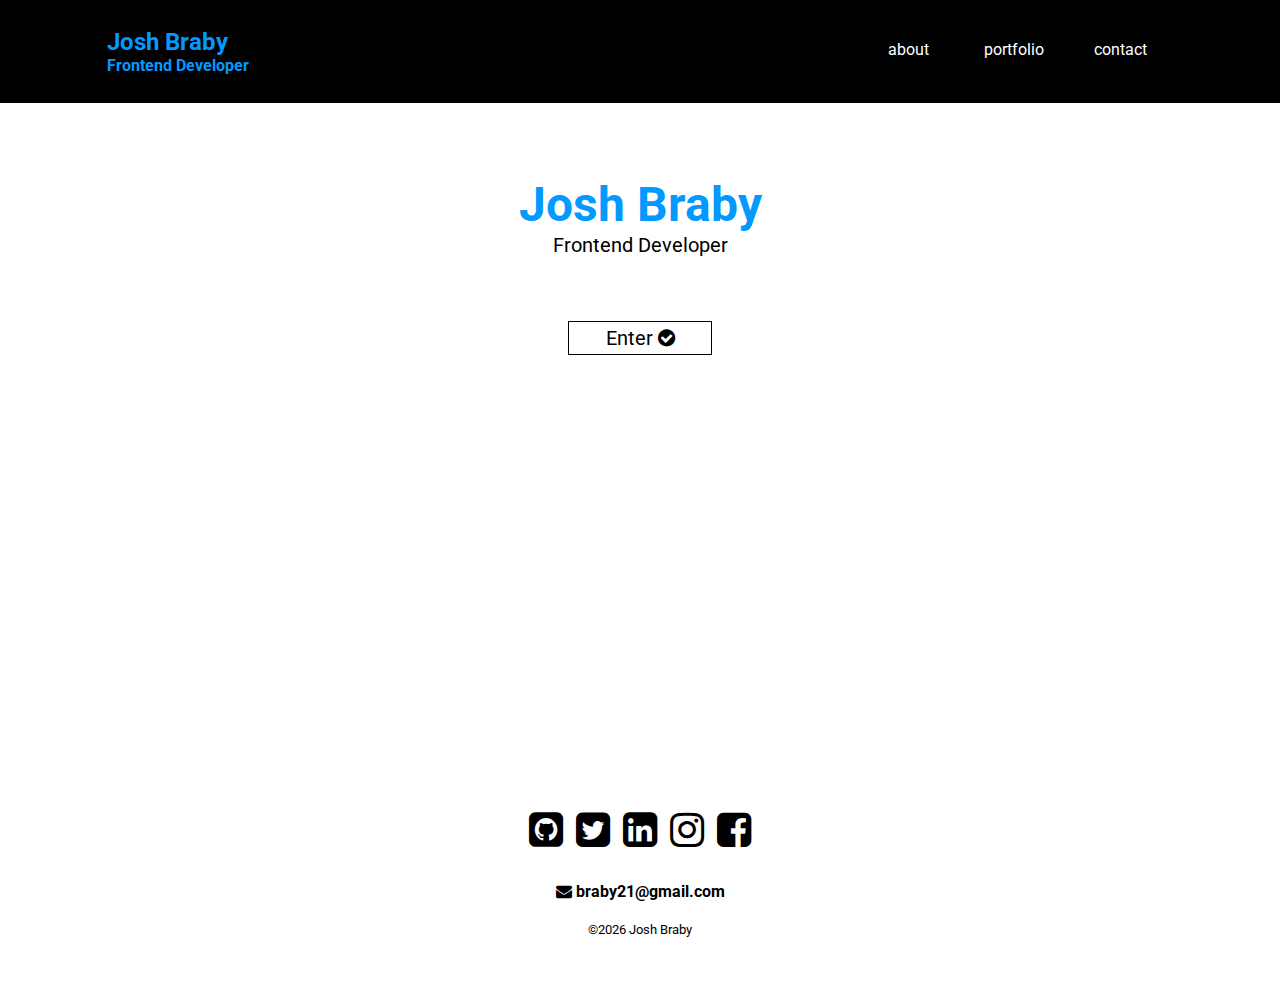
==== index.html @ 93439bcb "init commit" ====
<!doctype html>
<html lang="en">
  <head>
    <meta charset="utf-8">
    <title>Josh Braby - Frontend Developer</title>
    <meta name="viewport" content="width=device-width, initial-scale=1.0">
    <link rel="stylesheet" href="styles.css">
    <link href="https://fonts.googleapis.com/css?family=Muli%7CRoboto:400,300,500,700,900" rel="stylesheet">
    <link rel="stylesheet" href="https://maxcdn.bootstrapcdn.com/font-awesome/4.4.0/css/font-awesome.min.css">
  </head>

  <body>

    <header class="clearfix">
      <div class="nav-container clearfix">
        <div class="main-name">
          <a href="index.html">
            <h2 class="secondary-color">Josh Braby</h2>
            <span class="secondary-header-title secondary-color">Frontend Developer</span>
          </a>
        </div>
        <nav class="clearfix">
          <ul>
            <li><a href="about.html">about</a></li>
            <li><a href="portfolio.html">portfolio</a></li>
            <li><a href="contact.html">contact</a></li>
          </ul>
        </nav>
      </div>
    </header>
    
    <div class="main-container">

      <div class="secondary-container">

        <h1 class="secondary-color">Josh Braby</h1>
        <span class="secondary-header-title">Frontend Developer</span>

        <a href="about.html"><div class="enter-site">Enter <i class="fa fa-check-circle" aria-hidden="true"></i></div></a>
    
      </div>

    </div>

    <footer>
      <ul>
        <li><a href="https://github.com/joshbraby" target="_blank"><i class="fa fa-github-square"></i></a></li>
        <li><a href="https://twitter.com/jaybeetwentyone?lang=en" target="_blank"><i class="fa fa-twitter-square"></i></a></li>
        <li><a href="https://www.linkedin.com/profile/view?id=AAIAABifhkUBALkFhZh1ZvjJXkQi42tQn-WMhwc&trk=nav_responsive_tab_profile" target="_blank"><i class="fa fa-linkedin-square"></i></a></li>
        <li><a href="https://www.instagram.com/jbrabs21/" target="_blank"><i class="fa fa-instagram"></i></a></li>
        <li><a href="https://www.facebook.com/joshbraby" target="_blank"><i class="fa fa-facebook-square" aria-hidden="true"></i></a></li>
      </ul>
      <p>
        <a href="mailto:braby21@gmail.com"><i class="fa fa-envelope"></i> braby21@gmail.com</a>
      </p>
      <p id="footer-date"></p>
    </footer>
  
    <script src="js/jquery-2.1.4.min.js"></script>
    <script src="js/app.js"></script>

  </body>

</html>
---- styles.css ----
/* Global Layout Set-up */
* { 
  box-sizing: border-box;
}
  
body {
  margin: 0;
  padding: 0;
  font-family: 'Roboto', sans-serif;
  color: #000;
  background: #fff;
}

/* Link Styles */

a {
  text-decoration: none;
  -webkit-transition: all 0.5s ease;
  -moz-transition: all 0.5s ease;
  -o-transition: all 0.5s ease;
  transition: all 0.5s ease;
}

.secondary-color {
  color: #0399ff;
  font-weight: bold;
}

/* Section Styles */

header {
  width: 100%;
  background: #000;
  min-height: 3rem;
  padding: 0.5rem;
}

header a {
  color: #fff;
}

header a:hover {
  color: #0399ff;
  font-weight: bold;
}

.nav-container {
  width: 95%;
  margin: 1rem auto;
}

.main-name {
  padding: .25rem;
  width: 10rem;
  display: inline-block;
  text-align: left;
}

.main-name h2 {
  margin: 0;
}

.secondary-header-title {
  margin: 0;
  padding: 0;
  font-weight: none;
}

nav ul {
  font-size: 1rem;
  list-style-type: none;
  padding: 0;
}

nav li {
  width: 33%;
  float: left;
  text-align: center;
}

.main-container {
  width: 80%;
  padding: 2rem;
  margin: 0 auto;
  margin-top: 6rem;
  font-size: 1.25rem;
  min-height: 75vh;
}

.main-portfolio-container {
  width: 90%;
  margin: 0 auto;
  margin-top: 11rem;
  font-size: 1.25rem;
  min-height: 75vh;
}

h1 {
  font-size: 3rem;
  margin: 0;
  text-align: center;
}

.main-container ul {
  list-style: none;
  padding: 0;
}

.main-container ul li {
  color: #000;
}

.location {
  font-size: 1rem;
}

.secondary-container {
  width: 50%;
  margin: 3rem auto;
  text-align: center;
}

.enter-site {
  color: #000;
  margin: 4rem auto;
  padding: .25rem;
  width: 30%;
  border: 1px solid #000;
  text-align: center;
}

.enter-site:hover {
  background: #000;
  color: #0399ff;
}

.info-container {
  text-align: left;
  color: #000;
  padding-top: 3rem;
  font-size: 1.05rem;
}

.info-container p {
  margin-top: 2rem;
  color: #0399ff;
}

.site-container {
  display: inline-block;
  width: 29%;
  margin: 3rem 0 0 3%;
  border: 1px solid #999;
}

.site-container h5 {
  width: 95%;
  margin: .1rem auto;
  padding: 0;
}

.screenshot-container {
  padding-top: .65rem;
  width: 95%;
  margin: 0 auto;
}

.site-container p {
  font-size: .75rem;
  padding-bottom: 0.5rem;
  width: 95%;
  margin: 0 auto;
}

.site-container img {
  width: 100%;
}

footer {
  width: 100%;
  min-height: 2rem;
  background: #fff;
  padding: 2rem;
  font-size: 1.25rem;
  text-align: center;
}

footer #footer-date {
  font-size: .65em;
}

footer ul {
  list-style-type: none;
  margin: 0;
  padding: 0;
}

footer ul li {
  display: inline-block;
  margin: .25rem;
}

footer a, 
.info-container a {
  color: #000;
  -webkit-transition: all 0.5s ease;
  -moz-transition: all 0.5s ease;
  -o-transition: all 0.5s ease;
  transition: all 0.5s ease;
  font-weight: bold;
}

footer a {
  font-size: 2.5rem;
}

footer p a {
  font-size: 1rem;
}

footer a:hover, 
.info-container a:hover {
  color: #0399ff;
  font-weight: bold;
}

.clearfix:after { 
   content: " ";
   display: block; 
   height: 0; 
   clear: both;
}


/* Styles for larger screens */
@media screen and (min-width: 720px) {
  
  header {
    position: fixed;
    top: 0;
    z-index: 100;
  }

  .nav-container {
    width: 85%;
    max-width: 70rem;
  }

  .main-name {
    float: left;
  }

  nav ul {
    float: right;
    width: 30%;
  }

}
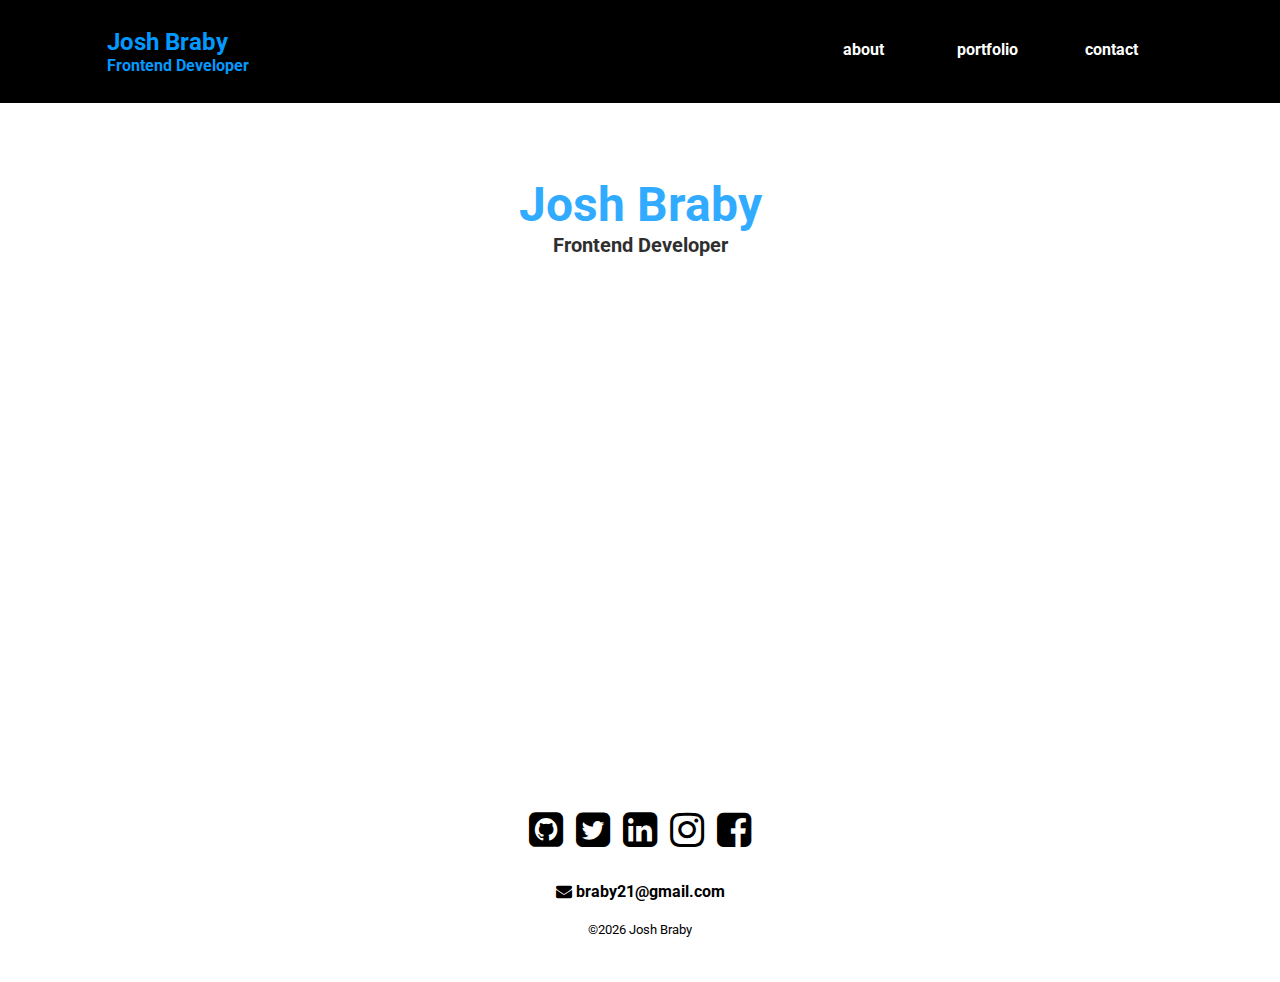
==== commit 8bbdeab6: "adds JS animation" ====
--- a/index.html
+++ b/index.html
@@ -31,12 +31,12 @@
     
     <div class="main-container">
 
-      <div class="secondary-container">
+      <div class="secondary-container" id="initial-hello">
 
         <h1 class="secondary-color">Josh Braby</h1>
         <span class="secondary-header-title">Frontend Developer</span>
 
-        <a href="about.html"><div class="enter-site">Enter <i class="fa fa-check-circle" aria-hidden="true"></i></div></a>
+        <a href="about.html"><div class="enter-site" id="initial-enter">Enter <i class="fa fa-check-circle" aria-hidden="true"></i></div></a>
     
       </div>
 
--- a/styles.css
+++ b/styles.css
@@ -1,4 +1,4 @@
-/* Global Layout Set-up */
+/* Global Styles */
 * { 
   box-sizing: border-box;
 }
@@ -11,9 +11,8 @@
   background: #fff;
 }
 
-/* Link Styles */
-
-a {
+a,
+.enter-site {
   text-decoration: none;
   -webkit-transition: all 0.5s ease;
   -moz-transition: all 0.5s ease;
@@ -26,7 +25,7 @@
   font-weight: bold;
 }
 
-/* Section Styles */
+/* Header Styles */
 
 header {
   width: 100%;
@@ -37,6 +36,7 @@
 
 header a {
   color: #fff;
+  font-weight: bold;
 }
 
 header a:hover {
@@ -51,9 +51,8 @@
 
 .main-name {
   padding: .25rem;
-  width: 10rem;
-  display: inline-block;
-  text-align: left;
+  text-align: center;
+  margin: 0 auto;
 }
 
 .main-name h2 {
@@ -63,7 +62,7 @@
 .secondary-header-title {
   margin: 0;
   padding: 0;
-  font-weight: none;
+  font-weight: bold;
 }
 
 nav ul {
@@ -78,21 +77,26 @@
   text-align: center;
 }
 
+/* Main Sections */
+
 .main-container {
-  width: 80%;
-  padding: 2rem;
   margin: 0 auto;
   margin-top: 6rem;
-  font-size: 1.25rem;
-  min-height: 75vh;
+  width: 90%;
+  min-height: 57vh;
 }
 
 .main-portfolio-container {
-  width: 90%;
-  margin: 0 auto;
-  margin-top: 11rem;
-  font-size: 1.25rem;
-  min-height: 75vh;
+  margin-top: 3rem;
+}
+
+.secondary-container {
+  text-align: center;
+}
+
+#initial-hello,
+#initial-enter {
+  opacity: 0;
 }
 
 h1 {
@@ -101,23 +105,8 @@
   text-align: center;
 }
 
-.main-container ul {
-  list-style: none;
-  padding: 0;
-}
-
-.main-container ul li {
-  color: #000;
-}
-
 .location {
   font-size: 1rem;
-}
-
-.secondary-container {
-  width: 50%;
-  margin: 3rem auto;
-  text-align: center;
 }
 
 .enter-site {
@@ -135,10 +124,14 @@
 }
 
 .info-container {
-  text-align: left;
+  text-align: center;
   color: #000;
   padding-top: 3rem;
-  font-size: 1.05rem;
+  font-size: .85rem;
+}
+
+.info-container h3 {
+  font-size: 1rem;
 }
 
 .info-container p {
@@ -147,10 +140,9 @@
 }
 
 .site-container {
-  display: inline-block;
-  width: 29%;
-  margin: 3rem 0 0 3%;
+  width: 90%;
   border: 1px solid #999;
+  margin: 2rem auto;
 }
 
 .site-container h5 {
@@ -231,8 +223,27 @@
    clear: both;
 }
 
-
-/* Styles for larger screens */
+/* Styles for 480px screens */
+@media screen and (min-width: 480px) {
+
+  nav ul {
+    width: 60%;
+    margin: 1rem auto;
+  }
+
+  .info-container h3 {
+    font-size: 1.25rem;
+  }
+
+  .secondary-container {
+    width: 70%;
+    margin: 0 auto;
+  }
+
+}
+
+
+/* Styles for 720px screens */
 @media screen and (min-width: 720px) {
   
   header {
@@ -241,19 +252,75 @@
     z-index: 100;
   }
 
+  nav ul {
+    float: right;
+    width: 35%;
+  }
+
+  .main-container {
+    width: 90%;
+    max-width: 1000px;
+    padding: 2rem;
+    font-size: 1.25rem;
+    min-height: 75vh;
+  }
+
+  .secondary-container {
+    margin: 3rem auto;
+    text-align: center;
+  }
+
   .nav-container {
     width: 85%;
     max-width: 70rem;
   }
 
+  .info-container {
+    font-size: 1.05rem;
+    text-align: left;
+  }
+
   .main-name {
     float: left;
-  }
-
-  nav ul {
-    float: right;
-    width: 30%;
-  }
-
-}
-
+    width: 10rem;
+    display: inline-block;
+    text-align: left;
+  }
+
+  .main-portfolio-container {
+    width: 90%;
+    max-width: 1200px;
+    margin: 0 auto;
+    margin-top: 11rem;
+    min-height: 75vh;
+  }
+
+
+}
+
+/* Styles for 960px screens */
+@media screen and (min-width: 960px) {
+ 
+  .site-container {
+    display: inline-block;
+    width: 45%;
+    margin: 3rem 0 0 3%;
+    border: 1px solid #999;
+  }
+
+  .site-container h5 {
+    margin-top: 0.75rem;
+    width: 90%;
+  }
+
+  .site-container p {
+    width: 90%;
+  }
+
+  .enter-site {
+    width: 25%;
+    max-width: 9rem;
+  }
+
+
+}